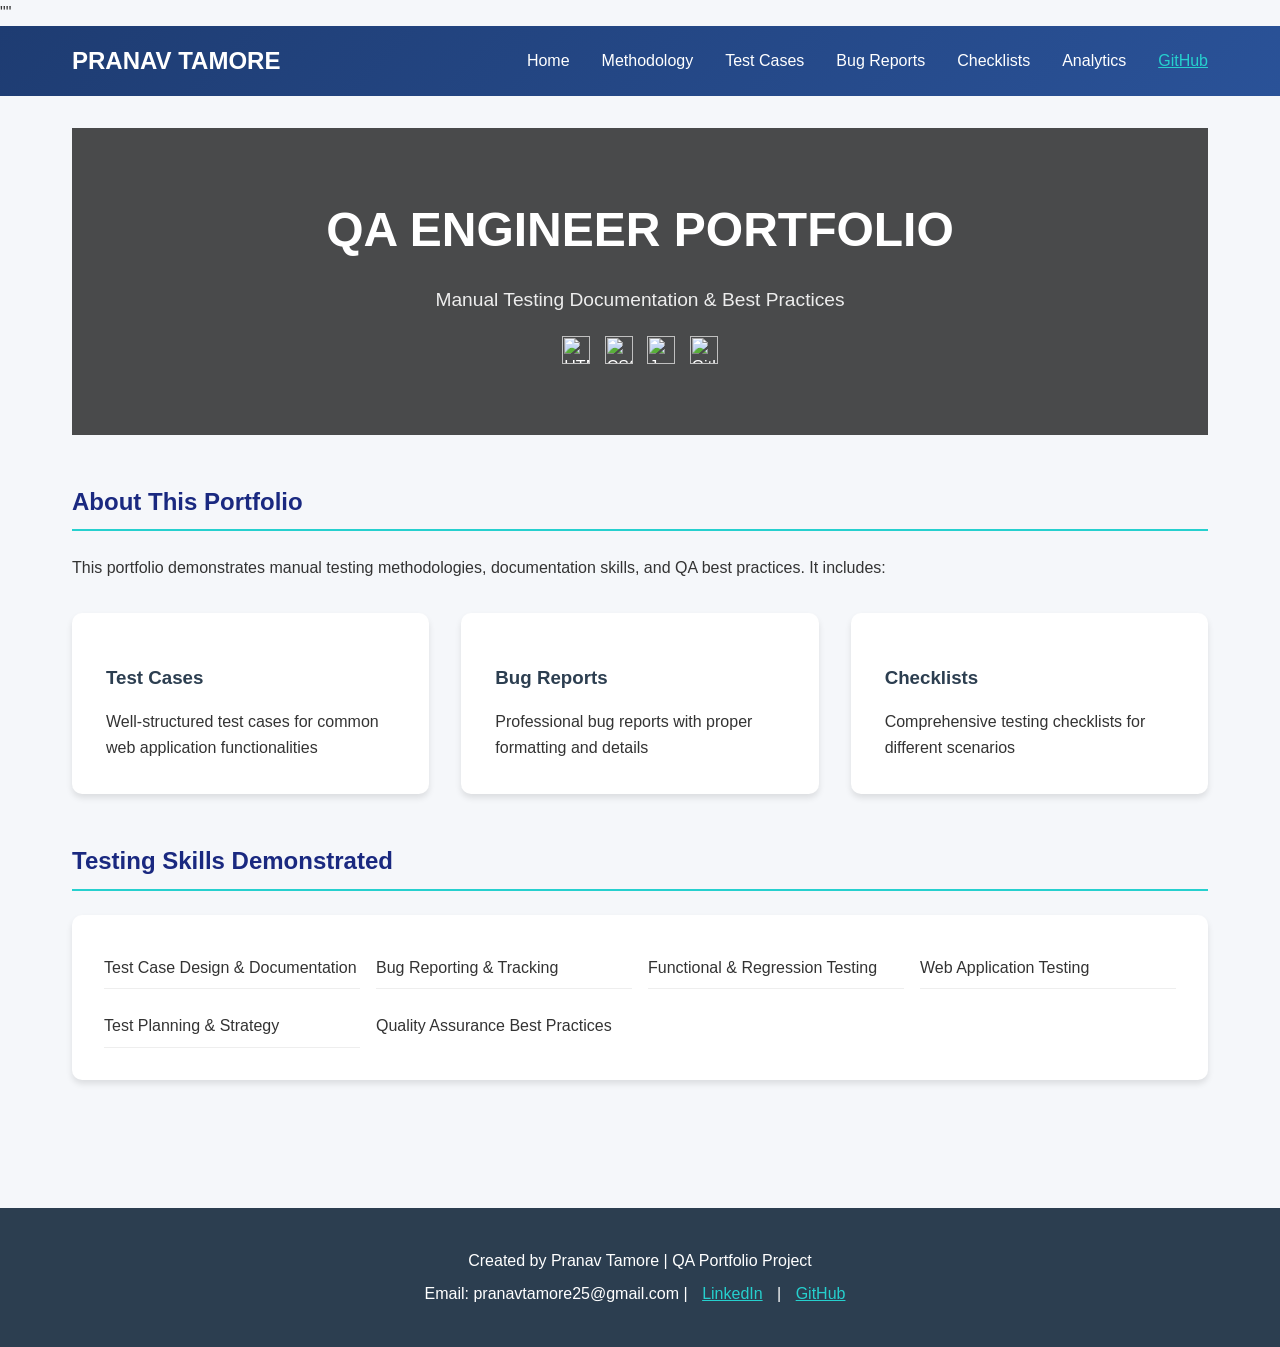
==== index.html @ 29327b8f "QA Portfolio: Complete with all features" ====
"" 
<!DOCTYPE html>
<html lang="en">
<link rel="icon" href="data:image/svg+xml,<svg xmlns=%22http://www.w3.org/2000/svg%22 viewBox=%220 0 100 100%22><text y=%22.9em%22 font-size=%2290%22>🧪</text></svg>">
<head>
    <meta charset="UTF-8">
    <meta name="viewport" content="width=device-width, initial-scale=1.0">
    <title>Pranav Tamore - QA Portfolio</title>
    <link rel="stylesheet" href="style.css">
</head>
<body>
    <header>
       <nav>
    <div class="logo">PRANAV TAMORE</div>
    <ul>
        <li><a href="index.html">Home</a></li>
        <li><a href="methodology.html">Methodology</a></li>
        <li><a href="test-cases.html">Test Cases</a></li>
        <li><a href="bug-reports.html">Bug Reports</a></li>
        <li><a href="checklists.html">Checklists</a></li>
        <li><a href="analytics.html">Analytics</a></li> <!-- ADDED -->
        <li><a href="https://github.com/Mugiwara25" target="_blank">GitHub</a></li>
    </ul>
       </nav>
       <meta name="description" content="Pranav Tamore's QA Engineering portfolio showcasing manual testing documentation, test cases, bug reports, and testing methodologies.">
<meta name="keywords" content="QA Engineer, Software Testing, Manual Testing, Test Cases, Bug Reports, Quality Assurance, Pranav Tamore">
<meta name="author" content="Pranav Tamore">
<meta property="og:title" content="Pranav Tamore - QA Engineer Portfolio">
<meta property="og:description" content="Professional QA Engineering portfolio showcasing testing expertise">
<meta property="og:type" content="website">
    </header>

    <main>
        <section class="hero">
    <h1>QA ENGINEER PORTFOLIO</h1>
    <p>Manual Testing Documentation & Best Practices</p>
    <div class="badges">
        <img src="https://img.shields.io/badge/HTML5-E34F26?style=for-the-badge&logo=html5&logoColor=white" alt="HTML5">
        <img src="https://img.shields.io/badge/CSS3-1572B6?style=for-the-badge&logo=css3&logoColor=white" alt="CSS3">
        <img src="https://img.shields.io/badge/JavaScript-F7DF1E?style=for-the-badge&logo=javascript&logoColor=black" alt="JavaScript">
        <img src="https://img.shields.io/badge/GitHub%20Pages-222222?style=for-the-badge&logo=GitHub%20Pages&logoColor=white" alt="GitHub Pages">
    </div>
         </section>

        <section class="about">
            <h2>About This Portfolio</h2>
            <p>This portfolio demonstrates manual testing methodologies, documentation skills, and QA best practices. It includes:</p>
            <div class="features">
                <div class="feature-card">
                    <h3>Test Cases</h3>
                    <p>Well-structured test cases for common web application functionalities</p>
                </div>
                <div class="feature-card">
                    <h3>Bug Reports</h3>
                    <p>Professional bug reports with proper formatting and details</p>
                </div>
                <div class="feature-card">
                    <h3>Checklists</h3>
                    <p>Comprehensive testing checklists for different scenarios</p>
                </div>
            </div>
        </section>

        <section class="skills">
            <h2>Testing Skills Demonstrated</h2>
            <ul>
                <li>Test Case Design & Documentation</li>
                <li>Bug Reporting & Tracking</li>
                <li>Functional & Regression Testing</li>
                <li>Web Application Testing</li>
                <li>Test Planning & Strategy</li>
                <li>Quality Assurance Best Practices</li>
            </ul>
        </section>
    </main>

    <footer>
    <p>Created by Pranav Tamore | QA Portfolio Project</p>
    <p>Email: pranavtamore25@gmail.com | 
        <a href="https://linkedin.com/in/pranav-tamore-84a96b21b" target="_blank">LinkedIn</a> | 
        <a href="https://github.com/Mugiwara25" target="_blank">GitHub</a>
    </p>
    </footer>
    <script src="script.js"></script>
</body>
</html>
---- style.css ----
/* Reset and basic styles */
* {
    margin: 0;
    padding: 0;
    box-sizing: border-box;
}

body {
    font-family: 'Segoe UI', Tahoma, Geneva, Verdana, sans-serif;
    line-height: 1.6;
    color: #333;
    background-color: #f5f7fa;
}

/* Navigation */
header {
    background: linear-gradient(135deg, #1a2980, #26d0ce);
    color: white;
    padding: 1rem 0;
    position: sticky;
    top: 0;
    z-index: 100;
}

nav {
    max-width: 1200px;
    margin: 0 auto;
    display: flex;
    justify-content: space-between;
    align-items: center;
    padding: 0 2rem;
}

.logo {
    font-size: 1.5rem;
    font-weight: bold;
}

nav ul {
    display: flex;
    list-style: none;
}

nav ul li {
    margin-left: 2rem;
}

nav ul li a {
    color: white;
    text-decoration: none;
    font-weight: 500;
    transition: color 0.3s;
}

nav ul li a:hover {
    color: #ffdd40;
}

/* Hero section */
.hero {
    text-align: center;
    padding: 4rem 2rem;
    background: linear-gradient(rgba(0,0,0,0.7), rgba(0,0,0,0.7)), url('https://images.unsplash.com/photo-1555066931-4365d14bab8c?ixlib=rb-1.2.1&auto=format&fit=crop&w=1350&q=80');
    background-size: cover;
    background-position: center;
    color: white;
}

.hero h1 {
    font-size: 3rem;
    margin-bottom: 1rem;
}

.hero p {
    font-size: 1.2rem;
    opacity: 0.9;
}

/* Main content */
main {
    max-width: 1200px;
    margin: 0 auto;
    padding: 2rem;
}

/* Sections */
section {
    margin-bottom: 3rem;
}

h2 {
    color: #1a2980;
    margin-bottom: 1.5rem;
    padding-bottom: 0.5rem;
    border-bottom: 2px solid #26d0ce;
}

h3 {
    color: #2c3e50;
    margin: 1rem 0;
}

/* Feature cards */
.features {
    display: grid;
    grid-template-columns: repeat(auto-fit, minmax(300px, 1fr));
    gap: 2rem;
    margin-top: 2rem;
}

.feature-card {
    background: white;
    padding: 2rem;
    border-radius: 10px;
    box-shadow: 0 4px 6px rgba(0,0,0,0.1);
    transition: transform 0.3s;
}

.feature-card:hover {
    transform: translateY(-5px);
}

/* Skills list */
.skills ul {
    display: grid;
    grid-template-columns: repeat(auto-fit, minmax(250px, 1fr));
    gap: 1rem;
    list-style: none;
    background: white;
    padding: 2rem;
    border-radius: 10px;
    box-shadow: 0 4px 6px rgba(0,0,0,0.1);
}

.skills li {
    padding: 0.5rem 0;
    border-bottom: 1px solid #eee;
}

.skills li:last-child {
    border-bottom: none;
}

/* Tables */
table {
    width: 100%;
    border-collapse: collapse;
    background: white;
    box-shadow: 0 4px 6px rgba(0,0,0,0.1);
    border-radius: 10px;
    overflow: hidden;
    margin-bottom: 2rem;
}

th, td {
    padding: 1rem;
    text-align: left;
    border-bottom: 1px solid #eee;
}

th {
    background: #1a2980;
    color: white;
    font-weight: 600;
}

tr:hover {
    background: #f5f7fa;
}

.passed {
    color: #27ae60;
    font-weight: bold;
}

.failed {
    color: #e74c3c;
    font-weight: bold;
}

.pending {
    color: #f39c12;
    font-weight: bold;
}

/* Bug reports */
.bug-card {
    background: white;
    padding: 2rem;
    border-radius: 10px;
    box-shadow: 0 4px 6px rgba(0,0,0,0.1);
    margin-bottom: 2rem;
    border-left: 5px solid #e74c3c;
}

.bug-details {
    margin-top: 1rem;
}

.bug-details p {
    margin: 0.5rem 0;
}

.bug-details ol {
    margin-left: 2rem;
    margin-top: 0.5rem;
}

/* Checklists */
.checklist-section {
    background: white;
    padding: 2rem;
    border-radius: 10px;
    box-shadow: 0 4px 6px rgba(0,0,0,0.1);
    margin-bottom: 2rem;
}

.checklist {
    margin: 1.5rem 0;
}

.checklist ul {
    list-style: none;
}

.checklist li {
    padding: 0.5rem 0;
    display: flex;
    align-items: center;
}

.checklist input[type="checkbox"] {
    margin-right: 1rem;
    transform: scale(1.2);
}

/* Templates */
.template {
    background: #e8f4fc;
    padding: 2rem;
    border-radius: 10px;
    margin-top: 2rem;
    border-left: 5px solid #3498db;
}

/* Footer */
footer {
    text-align: center;
    padding: 2rem;
    background: #2c3e50;
    color: white;
    margin-top: 3rem;
}

footer p {
    margin: 0.5rem 0;
}

/* Responsive design */
@media (max-width: 768px) {
    nav {
        flex-direction: column;
        text-align: center;
    }
    
    nav ul {
        margin-top: 1rem;
        flex-wrap: wrap;
        justify-content: center;
    }
    
    nav ul li {
        margin: 0.5rem 1rem;
    }
    
    .hero h1 {
        font-size: 2rem;
    }
    
    table {
        display: block;
        overflow-x: auto;
    }
}
/* ========== LEVEL 1 IMPROVEMENTS ========== */

/* External links styling */
a[target="_blank"] {
    color: #26d0ce;
    text-decoration: underline;
}

footer a {
    color: white;
    margin: 0 10px;
}

/* ========== LEVEL 2 IMPROVEMENTS ========== */

/* Better color scheme - replace existing header */
header {
    background: linear-gradient(135deg, #1e3c72, #2a5298);
    color: white;
    padding: 1rem 0;
    position: sticky;
    top: 0;
    z-index: 100;
}

/* Hover effects */
.feature-card, .bug-card, .checklist-section {
    transition: all 0.3s ease;
    border: 2px solid transparent;
}

.feature-card:hover, .bug-card:hover, .checklist-section:hover {
    transform: translateY(-5px);
    box-shadow: 0 10px 20px rgba(0,0,0,0.1);
    border-color: #2a5298;
}

/* Professional typography */
@import url('https://fonts.googleapis.com/css2?family=Inter:wght@300;400;500;600;700&display=swap');

body {
    font-family: 'Inter', 'Segoe UI', Tahoma, Geneva, Verdana, sans-serif;
    line-height: 1.6;
    color: #333;
    background-color: #f5f7fa;
}
/* ========== METHODOLOGY PAGE STYLES ========== */

.methodology {
    display: grid;
    grid-template-columns: repeat(auto-fit, minmax(300px, 1fr));
    gap: 1.5rem;
    margin-top: 2rem;
}

.method-card {
    background: white;
    padding: 1.5rem;
    border-radius: 8px;
    box-shadow: 0 4px 6px rgba(0,0,0,0.1);
    border-left: 4px solid #2a5298;
    transition: all 0.3s ease;
}

.method-card:hover {
    transform: translateY(-5px);
    box-shadow: 0 8px 15px rgba(0,0,0,0.1);
}

.method-card h3 {
    color: #2a5298;
    margin-bottom: 0.5rem;
}
/* ========== JAVASCRIPT ENHANCEMENTS ========== */

/* Toggle button for checklists */
.toggle-btn {
    margin-left: 15px;
    padding: 4px 10px;
    background: #2a5298;
    color: white;
    border: none;
    border-radius: 3px;
    cursor: pointer;
    font-size: 12px;
    transition: background 0.3s;
}

.toggle-btn:hover {
    background: #1e3c72;
}

/* Stats section */
.stats {
    background: #e8f4fc;
    padding: 15px;
    border-radius: 8px;
    margin: 20px 0;
    text-align: center;
    border-left: 4px solid #2a5298;
}

/* Print button */
.print-btn {
    display: block;
    margin: 20px auto;
    padding: 10px 20px;
    background: #27ae60;
    color: white;
    border: none;
    border-radius: 5px;
    cursor: pointer;
    font-size: 16px;
    transition: background 0.3s;
}

.print-btn:hover {
    background: #219653;
}

/* Print styles */
@media print {
    header, footer, .print-btn, .toggle-btn {
        display: none !important;
    }
    
    body {
        font-size: 12pt;
        background: white;
    }
    
    table {
        page-break-inside: auto;
    }
    
    tr {
        page-break-inside: avoid;
        page-break-after: auto;
    }
}
/* ========== BADGES ========== */
.badges {
    margin-top: 20px;
    text-align: center;
}

.badges img {
    margin: 0 5px;
    height: 28px;
}

/* ========== ANALYTICS PAGE ========== */
.analytics {
    display: grid;
    grid-template-columns: repeat(auto-fit, minmax(250px, 1fr));
    gap: 1.5rem;
    margin-top: 2rem;
}

.metric-card {
    background: white;
    padding: 2rem;
    border-radius: 10px;
    box-shadow: 0 4px 6px rgba(0,0,0,0.1);
    text-align: center;
    transition: all 0.3s ease;
}

.metric-card:hover {
    transform: translateY(-5px);
    box-shadow: 0 8px 15px rgba(0,0,0,0.1);
}

.metric-value {
    font-size: 2.5rem;
    font-weight: bold;
    color: #2a5298;
    margin: 1rem 0;
}

.metric-card p {
    color: #666;
    font-size: 0.9rem;
    margin-top: 10px;
}
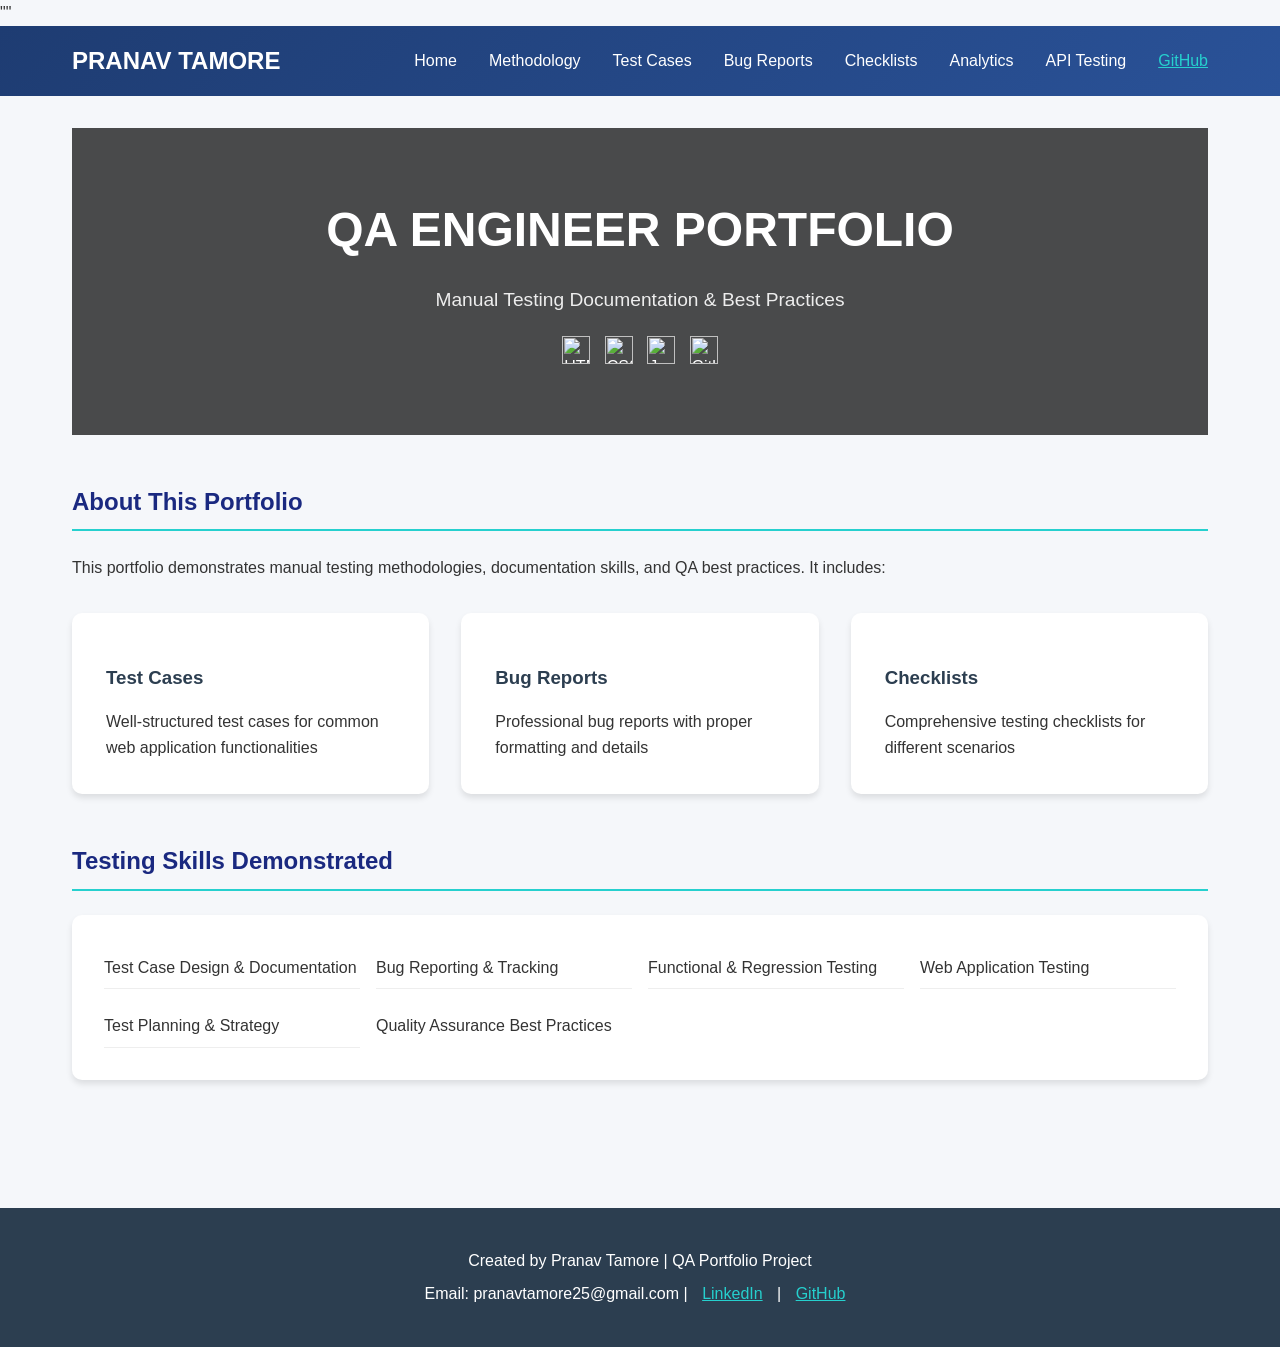
==== commit 22e00a64: "Portfolio Update: Added API Testing page, updated all navigation, added CSS, included API testing su" ====
--- a/index.html
+++ b/index.html
@@ -18,7 +18,8 @@
         <li><a href="test-cases.html">Test Cases</a></li>
         <li><a href="bug-reports.html">Bug Reports</a></li>
         <li><a href="checklists.html">Checklists</a></li>
-        <li><a href="analytics.html">Analytics</a></li> <!-- ADDED -->
+        <li><a href="analytics.html">Analytics</a></li>
+        <li><a href="api-testing.html">API Testing</a></li> 
         <li><a href="https://github.com/Mugiwara25" target="_blank">GitHub</a></li>
     </ul>
        </nav>
--- a/style.css
+++ b/style.css
@@ -466,4 +466,251 @@
     color: #666;
     font-size: 0.9rem;
     margin-top: 10px;
+}
+
+/* ========== API TESTING PAGE ========== */
+
+.project-overview {
+    background: #f8f9fa;
+    padding: 2rem;
+    border-radius: 10px;
+    margin: 2rem 0;
+    text-align: center;
+}
+
+.project-links {
+    display: flex;
+    gap: 1rem;
+    margin: 2rem 0;
+    justify-content: center;
+    flex-wrap: wrap;
+}
+
+.btn {
+    background: #FF6C37;
+    color: white;
+    padding: 0.8rem 1.5rem;
+    border-radius: 5px;
+    text-decoration: none;
+    font-weight: 500;
+    transition: all 0.3s;
+    border: 2px solid #FF6C37;
+}
+
+.btn:hover {
+    background: #e55a2b;
+    border-color: #e55a2b;
+    transform: translateY(-2px);
+}
+
+.api-tests {
+    margin: 3rem 0;
+}
+
+.test-category {
+    margin-bottom: 3rem;
+}
+
+.test-category h3 {
+    color: #2a5298;
+    border-bottom: 2px solid #FF6C37;
+    padding-bottom: 0.5rem;
+    margin-bottom: 1.5rem;
+}
+
+.test-card {
+    background: white;
+    padding: 1.5rem;
+    border-radius: 8px;
+    box-shadow: 0 3px 10px rgba(0,0,0,0.08);
+    margin: 1rem 0;
+    border-left: 4px solid #FF6C37;
+    transition: transform 0.3s;
+}
+
+.test-card:hover {
+    transform: translateY(-3px);
+    box-shadow: 0 5px 15px rgba(0,0,0,0.1);
+}
+
+.test-card h4 {
+    color: #FF6C37;
+    margin-bottom: 1rem;
+}
+
+.test-card ul {
+    list-style: none;
+    padding-left: 0;
+}
+
+.test-card li {
+    padding: 0.3rem 0;
+    display: flex;
+    align-items: center;
+}
+
+.test-card li:before {
+    content: "✓";
+    color: #27ae60;
+    font-weight: bold;
+    margin-right: 10px;
+}
+
+pre {
+    background: #2d2d2d;
+    color: #f8f8f2;
+    padding: 1rem;
+    border-radius: 5px;
+    overflow-x: auto;
+    margin: 1rem 0;
+    font-family: 'Courier New', monospace;
+    font-size: 0.9rem;
+    border-left: 4px solid #FF6C37;
+}
+
+code {
+    font-family: 'Courier New', monospace;
+}
+
+.technical-details {
+    background: #f0f7ff;
+    padding: 3rem;
+    border-radius: 10px;
+    margin: 3rem 0;
+}
+
+.details-grid {
+    display: grid;
+    grid-template-columns: repeat(auto-fit, minmax(300px, 1fr));
+    gap: 2rem;
+    margin-top: 2rem;
+}
+
+.detail-card {
+    background: white;
+    padding: 1.5rem;
+    border-radius: 8px;
+    box-shadow: 0 3px 5px rgba(0,0,0,0.08);
+    transition: transform 0.3s;
+}
+
+.detail-card:hover {
+    transform: translateY(-5px);
+}
+
+.detail-card h3 {
+    color: #FF6C37;
+    margin-bottom: 1rem;
+    border-bottom: 2px solid #e0e0e0;
+    padding-bottom: 0.5rem;
+}
+
+.detail-card ul {
+    list-style: none;
+    padding-left: 0;
+}
+
+.detail-card li {
+    padding: 0.5rem 0;
+    border-bottom: 1px solid #f0f0f0;
+}
+
+.detail-card li:last-child {
+    border-bottom: none;
+}
+
+.test-results {
+    text-align: center;
+    margin: 3rem 0;
+    padding: 2rem;
+    background: linear-gradient(135deg, #667eea 0%, #764ba2 100%);
+    border-radius: 10px;
+    color: white;
+}
+
+.metrics {
+    display: grid;
+    grid-template-columns: repeat(auto-fit, minmax(200px, 1fr));
+    gap: 2rem;
+    margin-top: 2rem;
+}
+
+.metric {
+    background: rgba(255, 255, 255, 0.1);
+    padding: 2rem;
+    border-radius: 10px;
+    backdrop-filter: blur(10px);
+    border: 1px solid rgba(255, 255, 255, 0.2);
+}
+
+.metric-value {
+    font-size: 2.5rem;
+    font-weight: bold;
+    margin-bottom: 0.5rem;
+}
+
+.metric-label {
+    font-size: 0.9rem;
+    opacity: 0.9;
+}
+
+.implementation-notes {
+    margin: 3rem 0;
+}
+
+.notes-card {
+    background: #e8f5e9;
+    padding: 2rem;
+    border-radius: 10px;
+    border-left: 5px solid #4CAF50;
+}
+
+.notes-card h3 {
+    color: #2a5298;
+    margin-bottom: 1rem;
+}
+
+.notes-card ul {
+    list-style: none;
+    padding-left: 0;
+}
+
+.notes-card li {
+    padding: 0.5rem 0;
+    position: relative;
+    padding-left: 1.5rem;
+}
+
+.notes-card li:before {
+    content: "•";
+    color: #4CAF50;
+    font-weight: bold;
+    position: absolute;
+    left: 0;
+}
+
+/* Responsive adjustments */
+@media (max-width: 768px) {
+    .project-links {
+        flex-direction: column;
+        align-items: center;
+    }
+    
+    .btn {
+        width: 100%;
+        text-align: center;
+        margin-bottom: 1rem;
+    }
+    
+    .details-grid {
+        grid-template-columns: 1fr;
+    }
+    
+    .metrics {
+        grid-template-columns: repeat(2, 1fr);
+    }
+    
+    .test-card, .detail-card {
+        padding: 1rem;
+    }
 }
